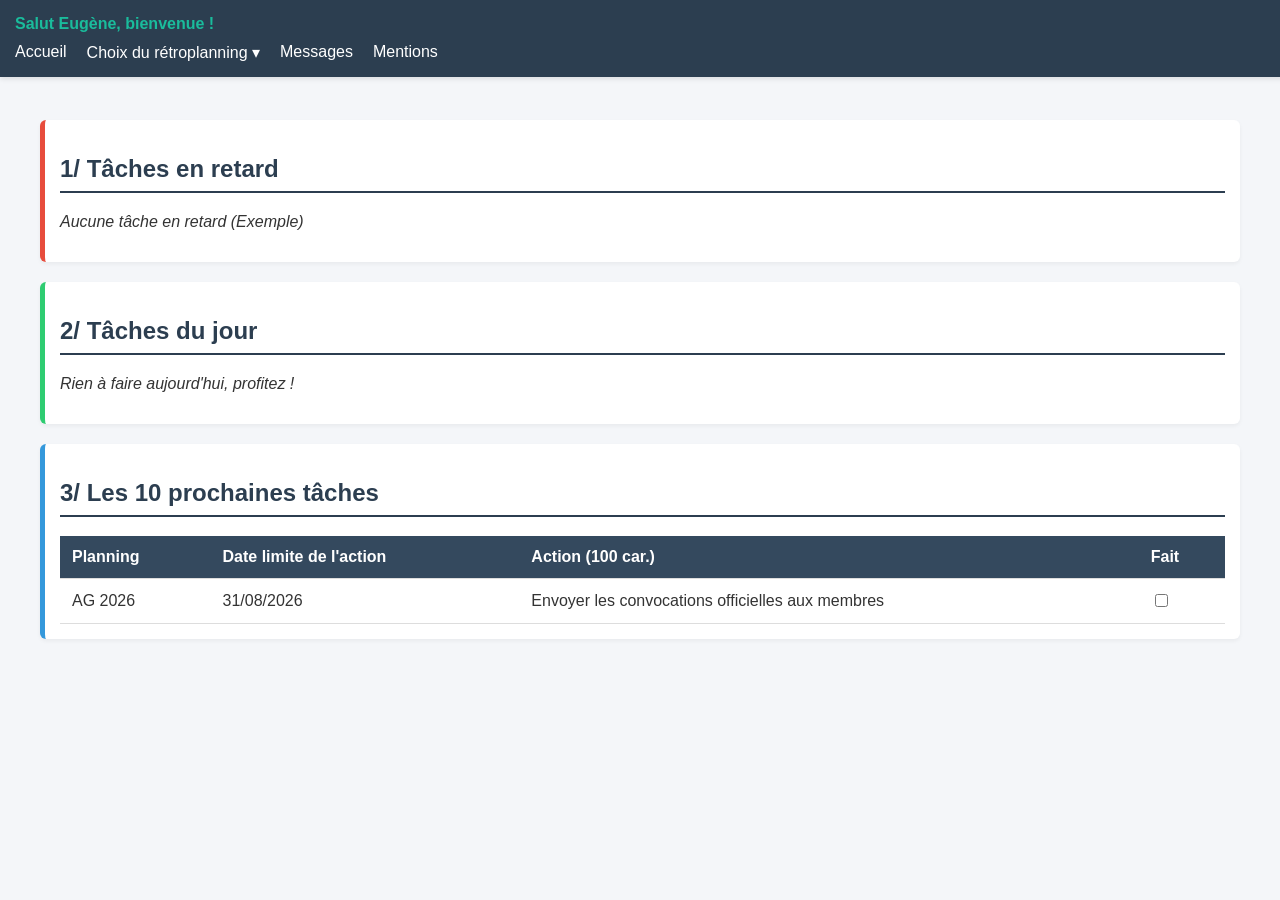
==== index.html @ 582e78e3 "Add files via upload" ====
<!DOCTYPE html>
<html lang="fr">
<head>
    <meta charset="UTF-8">
    <meta name="viewport" content="width=device-width, initial-scale=1.0">
    <title>Mon Rétroplanning Personnel</title>
    <style>
        /* Styles de base pour une interface propre */
        body { font-family: 'Segoe UI', Arial, sans-serif; margin: 0; padding: 0; background-color: #f4f6f9; color: #333; }
        
        /* Menu persistant à l'écran */
        nav { background-color: #2c3e50; color: white; padding: 15px; position: fixed; width: 100%; top: 0; z-index: 1000; box-shadow: 0 2px 5px rgba(0,0,0,0.1); }
        nav .welcome { font-weight: bold; margin-bottom: 10px; color: #1abc9c; }
        nav ul { list-style: none; margin: 0; padding: 0; display: flex; gap: 20px; }
        nav ul li { position: relative; cursor: pointer; }
        nav ul li:hover { color: #1abc9c; }
        
        /* Sous-menu pour les plannings */
        .submenu { display: none; position: absolute; background: white; color: #333; padding: 10px; border-radius: 4px; box-shadow: 0 4px 8px rgba(0,0,0,0.1); top: 20px; min-width: 150px; }
        .has-submenu:hover .submenu { display: block; }
        .submenu li { padding: 5px 0; color: #333; }
        .submenu li:hover { color: #2980b9; }

        /* Conteneur principal */
        .container { margin-top: 100px; padding: 20px; max-width: 1200px; margin-left: auto; margin-right: auto; }
        .page { display: none; } /* Caché par défaut, activé par le menu */
        .page.active { display: block; }
        
        /* Tableaux et listes de tâches */
        h2 { border-bottom: 2px solid #2c3e50; padding-bottom: 8px; color: #2c3e50; }
        .section-taches { background: white; padding: 15px; margin-bottom: 20px; border-radius: 6px; box-shadow: 0 2px 4px rgba(0,0,0,0.05); border-left: 5px solid #bdc3c7; }
        .en-retard { border-left-color: #e74c3c; }
        .du-jour { border-left-color: #2ecc71; }
        .prochaines { border-left-color: #3498db; }
        
        table { width: 100%; border-collapse: collapse; margin-top: 15px; background: white; }
        th, td { padding: 12px; text-align: left; border-bottom: 1px solid #ddd; }
        th { background-color: #34495e; color: white; }
        tr:hover { background-color: #f9f9f9; }
        
        /* En-tête du planning spécifique */
        .planning-header { background: #34495e; color: white; padding: 15px; border-radius: 6px; margin-bottom: 20px; display: flex; justify-content: space-between; }
    </style>
</head>
<body>

    <!-- MENU PERSISTANT -->
    <nav>
        <div class="welcome">Salut Eugène, bienvenue !</div>
        <ul>
            <li onclick="showPage('accueil')">Accueil</li>
            <li class="has-submenu">
                Choix du rétroplanning ▾
                <ul class="submenu">
                    <li onclick="showPage('retro-general')">Général (Tous)</li>
                    <li onclick="showPage('retro-ag')">AG 2026</li>
                </ul>
            </li>
            <li onclick="showPage('messages')">Messages</li>
            <li onclick="showPage('mentions')">Mentions</li>
        </ul>
    </nav>

    <div class="container">

        <!-- PAGE 1 : ACCUEIL -->
        <div id="accueil" class="page active">
            <div class="section-taches en-retard">
                <h2>1/ Tâches en retard</h2>
                <p><em>Aucune tâche en retard (Exemple)</em></p>
            </div>
            
            <div class="section-taches du-jour">
                <h2>2/ Tâches du jour</h2>
                <p><em>Rien à faire aujourd'hui, profitez !</em></p>
            </div>
            
            <div class="section-taches prochaines">
                <h2>3/ Les 10 prochaines tâches</h2>
                <table>
                    <thead>
                        <tr>
                            <th>Planning</th>
                            <th>Date limite de l'action</th>
                            <th>Action (100 car.)</th>
                            <th>Fait</th>
                        </tr>
                    </thead>
                    <tbody>
                        <tr>
                            <td>AG 2026</td>
                            <td>31/08/2026</td>
                            <td>Envoyer les convocations officielles aux membres</td>
                            <td><input type="checkbox"></td>
                        </tr>
                    </tbody>
                </table>
            </div>
        </div>

        <!-- PAGE 2 : RÉTROPLANNING SPÉCIFIQUE (Ex: AG 2026) -->
        <div id="retro-ag" class="page">
            <div class="planning-header">
                <span><strong>Responsable :</strong> Eugène</span>
                <span><strong>Planning :</strong> AG 2026</span>
                <span><strong>Échéance finale :</strong> 20/09/2026</span>
            </div>
            
            <table>
                <thead>
                    <tr>
                        <th>Date de l'action</th>
                        <th>Action</th>
                        <th>Moyen de vérification (50 car.)</th>
                        <th>Fait</th>
                    </tr>
                </thead>
                <tbody>
                    <tr>
                        <!-- Date calculée : 20/09/2026 - 20 jours -->
                        <td>31/08/2026 <small>(-20 jours)</small></td>
                        <td>Envoyer les convocations officielles aux membres</td>
                        <td>Émargement de la liste d'envoi de la Poste</td>
                        <td><input type="checkbox"></td>
                    </tr>
                </tbody>
            </table>
        </div>

        <!-- PAGE 3 : RÉTROPLANNING GÉNÉRAL (Intercalé) -->
        <div id="retro-general" class="page">
            <h2>Rétroplanning Général (Toutes vos tâches matérialisées par date)</h2>
            <table>
                <thead>
                    <tr>
                        <th>Nom du Planning</th>
                        <th>Échéance finale</th>
                        <th>Date de l'action</th>
                        <th>Action</th>
                        <th>Moyen de vérification</th>
                        <th>Fait</th>
                    </tr>
                </thead>
                <tbody>
                    <!-- Les tâches de TOUS les projets d'Eugène se mélangent ici, triées par la colonne "Date de l'action" -->
                    <tr>
                        <td><strong>AG 2026</strong></td>
                        <td>20/09/2026</td>
                        <td>31/08/2026 <small>(-20j)</small></td>
                        <td>Envoyer les convocations officielles aux membres</td>
                        <td>Émargement liste d'envoi</td>
                        <td><input type="checkbox"></td>
                    </tr>
                </tbody>
            </table>
        </div>

        <!-- PAGES ANVERSES -->
        <div id="messages" class="page"><h2>Messages</h2><p>Espace de communication ou consignes de l'administrateur (Gérard).</p></div>
        <div id="mentions" class="page"><h2>Mentions</h2><p>Informations légales ou notes de version de l'application.</p></div>

    </div>

    <!-- PETIT SCRIPT POUR CHANGER DE PAGE SANS RECHARGER -->
    <script>
        function showPage(pageId) {
            // Cache toutes les pages
            const pages = document.querySelectorAll('.page');
            pages.forEach(page => page.classList.remove('active'));
            
            // Affiche la page demandée
            document.getElementById(pageId).add('active');
        }
    </script>
</body>
</html>
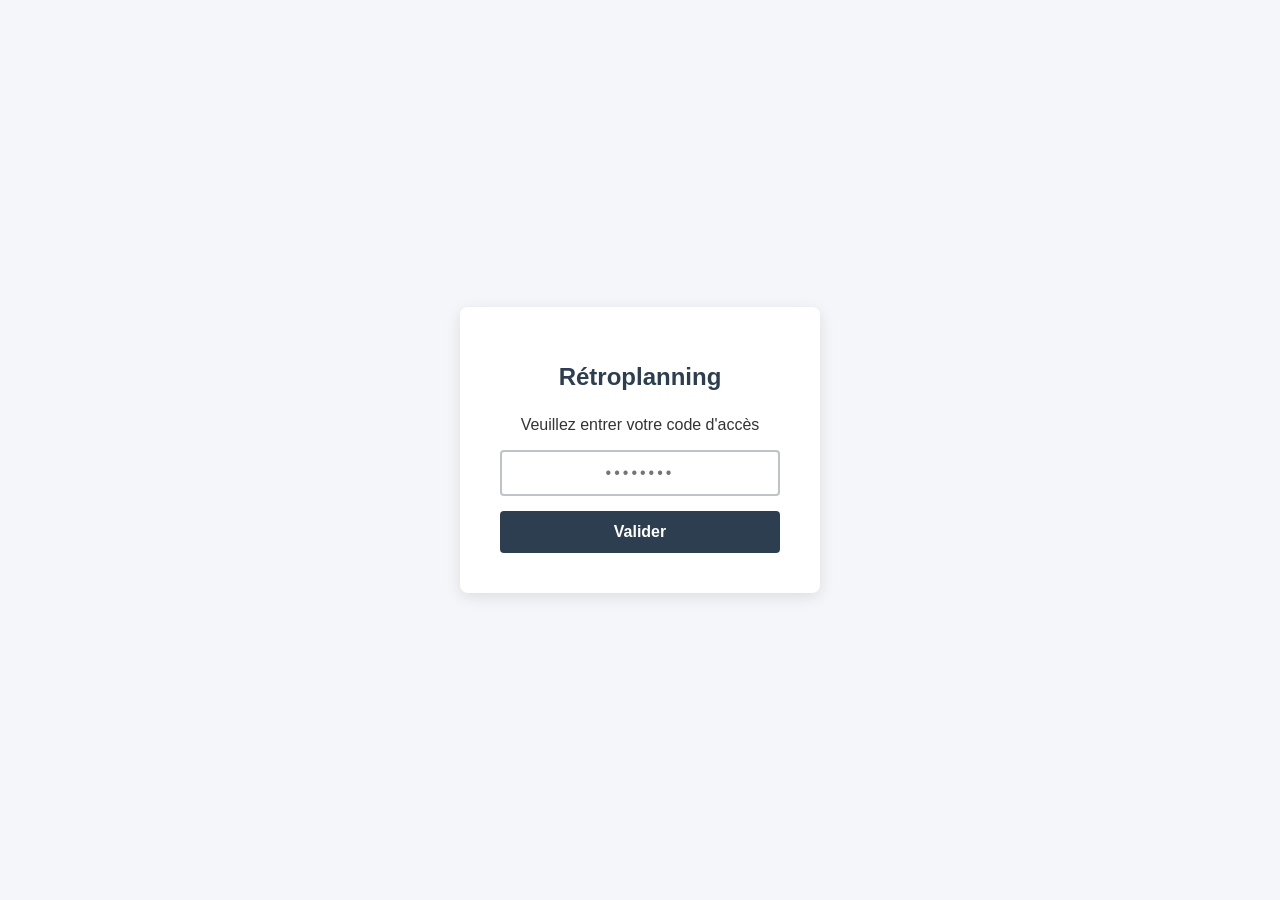
==== commit ac578acd: "Add files via upload" ====
--- a/index.html
+++ b/index.html
@@ -3,174 +3,35 @@
 <head>
     <meta charset="UTF-8">
     <meta name="viewport" content="width=device-width, initial-scale=1.0">
-    <title>Mon Rétroplanning Personnel</title>
-    <style>
-        /* Styles de base pour une interface propre */
-        body { font-family: 'Segoe UI', Arial, sans-serif; margin: 0; padding: 0; background-color: #f4f6f9; color: #333; }
-        
-        /* Menu persistant à l'écran */
-        nav { background-color: #2c3e50; color: white; padding: 15px; position: fixed; width: 100%; top: 0; z-index: 1000; box-shadow: 0 2px 5px rgba(0,0,0,0.1); }
-        nav .welcome { font-weight: bold; margin-bottom: 10px; color: #1abc9c; }
-        nav ul { list-style: none; margin: 0; padding: 0; display: flex; gap: 20px; }
-        nav ul li { position: relative; cursor: pointer; }
-        nav ul li:hover { color: #1abc9c; }
-        
-        /* Sous-menu pour les plannings */
-        .submenu { display: none; position: absolute; background: white; color: #333; padding: 10px; border-radius: 4px; box-shadow: 0 4px 8px rgba(0,0,0,0.1); top: 20px; min-width: 150px; }
-        .has-submenu:hover .submenu { display: block; }
-        .submenu li { padding: 5px 0; color: #333; }
-        .submenu li:hover { color: #2980b9; }
-
-        /* Conteneur principal */
-        .container { margin-top: 100px; padding: 20px; max-width: 1200px; margin-left: auto; margin-right: auto; }
-        .page { display: none; } /* Caché par défaut, activé par le menu */
-        .page.active { display: block; }
-        
-        /* Tableaux et listes de tâches */
-        h2 { border-bottom: 2px solid #2c3e50; padding-bottom: 8px; color: #2c3e50; }
-        .section-taches { background: white; padding: 15px; margin-bottom: 20px; border-radius: 6px; box-shadow: 0 2px 4px rgba(0,0,0,0.05); border-left: 5px solid #bdc3c7; }
-        .en-retard { border-left-color: #e74c3c; }
-        .du-jour { border-left-color: #2ecc71; }
-        .prochaines { border-left-color: #3498db; }
-        
-        table { width: 100%; border-collapse: collapse; margin-top: 15px; background: white; }
-        th, td { padding: 12px; text-align: left; border-bottom: 1px solid #ddd; }
-        th { background-color: #34495e; color: white; }
-        tr:hover { background-color: #f9f9f9; }
-        
-        /* En-tête du planning spécifique */
-        .planning-header { background: #34495e; color: white; padding: 15px; border-radius: 6px; margin-bottom: 20px; display: flex; justify-content: space-between; }
-    </style>
+    <meta name="Robots" content="none">
+    <title>Grain de sel</title>
+    <link rel="stylesheet" href="0utils/css/styleretrop.css">
 </head>
 <body>
 
-    <!-- MENU PERSISTANT -->
-    <nav>
-        <div class="welcome">Salut Eugène, bienvenue !</div>
-        <ul>
-            <li onclick="showPage('accueil')">Accueil</li>
-            <li class="has-submenu">
-                Choix du rétroplanning ▾
-                <ul class="submenu">
-                    <li onclick="showPage('retro-general')">Général (Tous)</li>
-                    <li onclick="showPage('retro-ag')">AG 2026</li>
-                </ul>
-            </li>
-            <li onclick="showPage('messages')">Messages</li>
-            <li onclick="showPage('mentions')">Mentions</li>
-        </ul>
-    </nav>
-
-    <div class="container">
-
-        <!-- PAGE 1 : ACCUEIL -->
-        <div id="accueil" class="page active">
-            <div class="section-taches en-retard">
-                <h2>1/ Tâches en retard</h2>
-                <p><em>Aucune tâche en retard (Exemple)</em></p>
-            </div>
-            
-            <div class="section-taches du-jour">
-                <h2>2/ Tâches du jour</h2>
-                <p><em>Rien à faire aujourd'hui, profitez !</em></p>
-            </div>
-            
-            <div class="section-taches prochaines">
-                <h2>3/ Les 10 prochaines tâches</h2>
-                <table>
-                    <thead>
-                        <tr>
-                            <th>Planning</th>
-                            <th>Date limite de l'action</th>
-                            <th>Action (100 car.)</th>
-                            <th>Fait</th>
-                        </tr>
-                    </thead>
-                    <tbody>
-                        <tr>
-                            <td>AG 2026</td>
-                            <td>31/08/2026</td>
-                            <td>Envoyer les convocations officielles aux membres</td>
-                            <td><input type="checkbox"></td>
-                        </tr>
-                    </tbody>
-                </table>
-            </div>
-        </div>
-
-        <!-- PAGE 2 : RÉTROPLANNING SPÉCIFIQUE (Ex: AG 2026) -->
-        <div id="retro-ag" class="page">
-            <div class="planning-header">
-                <span><strong>Responsable :</strong> Eugène</span>
-                <span><strong>Planning :</strong> AG 2026</span>
-                <span><strong>Échéance finale :</strong> 20/09/2026</span>
-            </div>
-            
-            <table>
-                <thead>
-                    <tr>
-                        <th>Date de l'action</th>
-                        <th>Action</th>
-                        <th>Moyen de vérification (50 car.)</th>
-                        <th>Fait</th>
-                    </tr>
-                </thead>
-                <tbody>
-                    <tr>
-                        <!-- Date calculée : 20/09/2026 - 20 jours -->
-                        <td>31/08/2026 <small>(-20 jours)</small></td>
-                        <td>Envoyer les convocations officielles aux membres</td>
-                        <td>Émargement de la liste d'envoi de la Poste</td>
-                        <td><input type="checkbox"></td>
-                    </tr>
-                </tbody>
-            </table>
-        </div>
-
-        <!-- PAGE 3 : RÉTROPLANNING GÉNÉRAL (Intercalé) -->
-        <div id="retro-general" class="page">
-            <h2>Rétroplanning Général (Toutes vos tâches matérialisées par date)</h2>
-            <table>
-                <thead>
-                    <tr>
-                        <th>Nom du Planning</th>
-                        <th>Échéance finale</th>
-                        <th>Date de l'action</th>
-                        <th>Action</th>
-                        <th>Moyen de vérification</th>
-                        <th>Fait</th>
-                    </tr>
-                </thead>
-                <tbody>
-                    <!-- Les tâches de TOUS les projets d'Eugène se mélangent ici, triées par la colonne "Date de l'action" -->
-                    <tr>
-                        <td><strong>AG 2026</strong></td>
-                        <td>20/09/2026</td>
-                        <td>31/08/2026 <small>(-20j)</small></td>
-                        <td>Envoyer les convocations officielles aux membres</td>
-                        <td>Émargement liste d'envoi</td>
-                        <td><input type="checkbox"></td>
-                    </tr>
-                </tbody>
-            </table>
-        </div>
-
-        <!-- PAGES ANVERSES -->
-        <div id="messages" class="page"><h2>Messages</h2><p>Espace de communication ou consignes de l'administrateur (Gérard).</p></div>
-        <div id="mentions" class="page"><h2>Mentions</h2><p>Informations légales ou notes de version de l'application.</p></div>
-
+    <div id="ecran-connexion" class="login-container">
+        <h1>Rétroplanning</h1>
+        <p>Veuillez entrer votre code d'accès</p>
+        
+        <form id="form-connexion" onsubmit="verifierCode(event)">
+            <input type="password" id="code-input" placeholder="••••••••" autocomplete="current-password" required>
+            <button type="submit">Valider</button>
+        </form>
+        
+        <div id="bloc-erreur" class="error-message">Code d'accès incorrect.</div>
     </div>
 
-    <!-- PETIT SCRIPT POUR CHANGER DE PAGE SANS RECHARGER -->
-    <script>
-        function showPage(pageId) {
-            // Cache toutes les pages
-            const pages = document.querySelectorAll('.page');
-            pages.forEach(page => page.classList.remove('active'));
-            
-            // Affiche la page demandée
-            document.getElementById(pageId).add('active');
-        }
-    </script>
+    <div id="page-application">
+        <div class="welcome-box">
+            Bravo ! Connexion réussie à la page de test.
+        </div>
+        <div style="margin-top: 30px; background: white; padding: 25px; border-radius: 6px; box-shadow: 0 2px 5px rgba(0,0,0,0.05);">
+            <h2>Espace Rétroplanning</h2>
+            <p>Cet écran est la zone sécurisée. C'est ici que nous injecterons le menu persistant et les tableaux d'Eugène, Letizia et Gérard dès que la passerelle avec Free sera en place.</p>
+            <p>Le code d'accès utilisé : <strong>t3st</strong></p>
+        </div>
+    </div>
+
+    <script src="0utils/js/retrop.js"></script>
 </body>
 </html>
--- a/0utils/css/styleretrop.css
+++ b/0utils/css/styleretrop.css
@@ -0,0 +1,95 @@
+/* 0utils/css/styleretrop.css */
+body {
+    font-family: 'Segoe UI', Arial, sans-serif;
+    margin: 0;
+    padding: 0;
+    background-color: #f4f6f9;
+    color: #333;
+    display: flex;
+    justify-content: center;
+    align-items: center;
+    min-height: 100vh;
+}
+
+/* Boîte de connexion au centre */
+.login-container {
+    background: white;
+    padding: 40px;
+    border-radius: 8px;
+    box-shadow: 0 4px 15px rgba(0,0,0,0.1);
+    text-align: center;
+    max-width: 360px;
+    width: 100%;
+    box-sizing: border-box;
+    transition: all 0.3s ease;
+}
+
+.login-container h1 {
+    font-size: 24px;
+    color: #2c3e50;
+    margin-bottom: 25px;
+}
+
+.login-container input[type="password"] {
+    width: 100%;
+    padding: 12px;
+    margin-bottom: 15px;
+    border: 2px solid #bdc3c7;
+    border-radius: 4px;
+    font-size: 16px;
+    box-sizing: border-box;
+    text-align: center;
+    letter-spacing: 3px;
+}
+
+.login-container input[type="password"]:focus {
+    border-color: #3498db;
+    outline: none;
+}
+
+.login-container button {
+    width: 100%;
+    padding: 12px;
+    background-color: #2c3e50;
+    color: white;
+    border: none;
+    border-radius: 4px;
+    font-size: 16px;
+    font-weight: bold;
+    cursor: pointer;
+    transition: background 0.2s;
+}
+
+.login-container button:hover {
+    background-color: #1abc9c;
+}
+
+/* Message d'erreur */
+.error-message {
+    color: #e74c3c;
+    font-size: 14px;
+    margin-top: 15px;
+    display: none;
+}
+
+/* Style de la page de test (cachée par défaut) */
+#page-application {
+    display: none;
+    width: 100%;
+    max-width: 1200px;
+    padding: 20px;
+    box-sizing: border-box;
+    align-self: flex-start;
+    margin-top: 40px;
+}
+
+.welcome-box {
+    background: #2ecc71;
+    color: white;
+    padding: 20px;
+    border-radius: 6px;
+    text-align: center;
+    font-size: 20px;
+    font-weight: bold;
+    box-shadow: 0 2px 5px rgba(0,0,0,0.1);
+}
